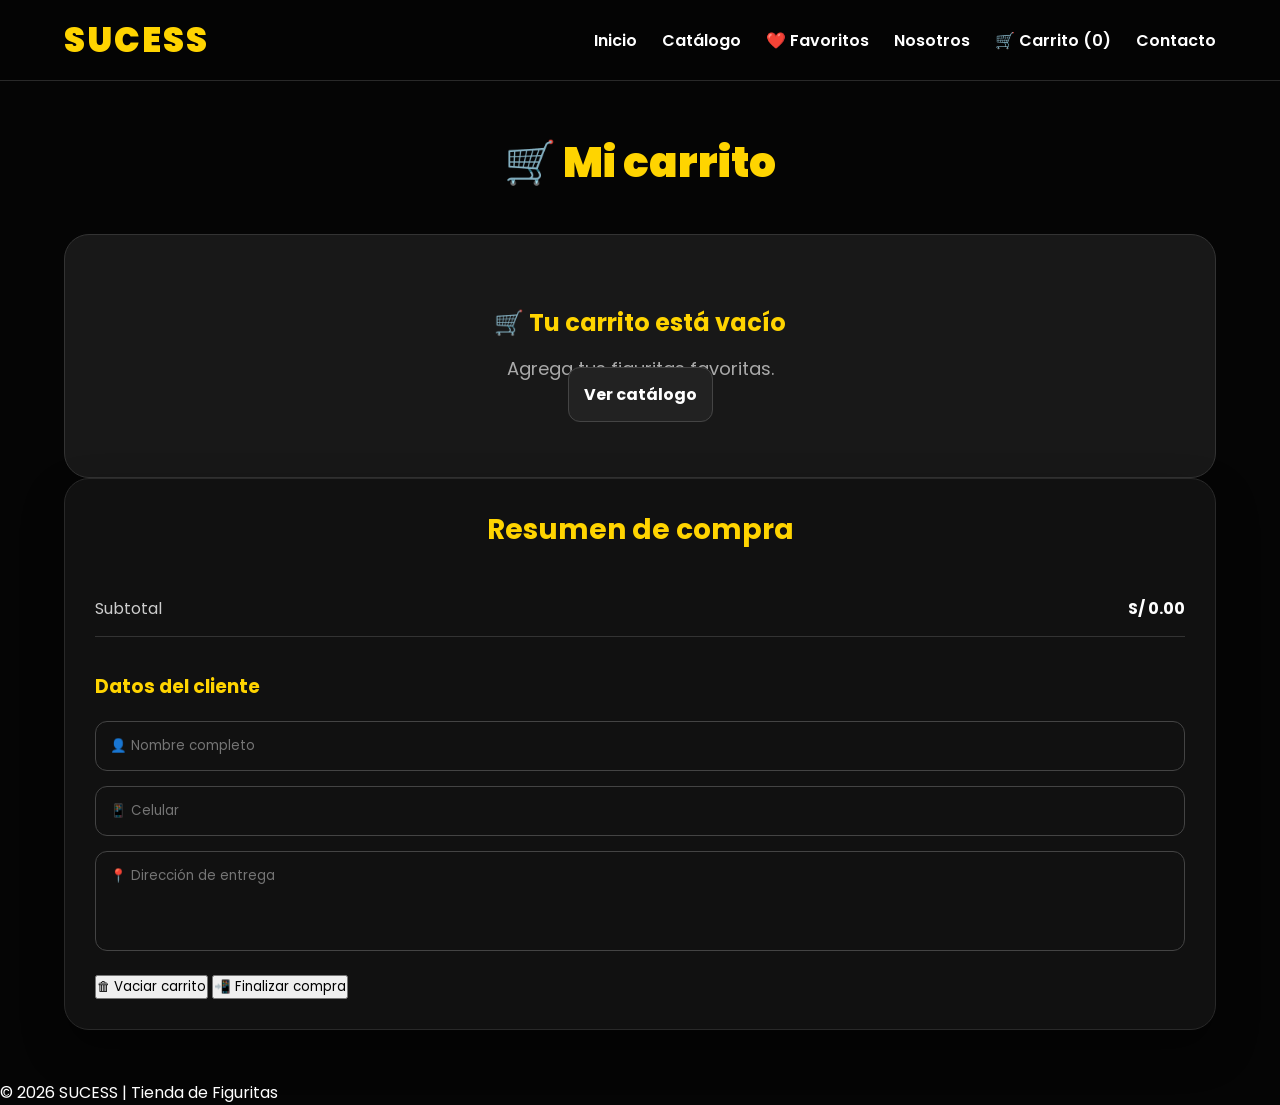
==== carrito.html @ 64296a13 "SUCESS tienda lista para publicar" ====
<!DOCTYPE html>
<html lang="es">

<head>

<meta charset="UTF-8">

<meta name="viewport" content="width=device-width, initial-scale=1.0">

<title>Carrito | SUCESS</title>

<link rel="icon" href="assets/logo.png">

<link rel="stylesheet" href="css/style.css">

<link rel="stylesheet" href="css/carrito.css">

</head>


<body>


<header>

<nav class="container">


<a href="index.html" class="logo">
SUCESS
</a>



<ul class="menu">


<li>
<a href="index.html">
Inicio
</a>
</li>


<li>
<a href="catalogo.html">
Catálogo
</a>
</li>


<li>
<a href="favoritos.html">
❤️ Favoritos
</a>
</li>


<li>
<a href="nosotros.html">
Nosotros
</a>
</li>


<li>
<a href="carrito.html">

🛒 Carrito 
(<span id="contador-carrito">0</span>)

</a>
</li>


<li>
<a href="contactos.html">
Contacto
</a>
</li>


</ul>


</nav>

</header>





<main class="carrito-container">



<h1>
🛒 Mi carrito
</h1>




<div class="carrito-layout">



<section class="lista-carrito">


<div id="lista-carrito">


</div>


</section>






<aside class="resumen-carrito">



<h2>
Resumen de compra
</h2>




<div class="linea-resumen">

<span>
Subtotal
</span>

<strong id="subtotal">
S/ 0.00
</strong>

</div>




<div class="datos-cliente">


<h3>
Datos del cliente
</h3>



<input 
type="text"
id="nombreCliente"
placeholder="👤 Nombre completo">



<input
type="tel"
id="telefonoCliente"
placeholder="📱 Celular">



<textarea
id="direccionCliente"
placeholder="📍 Dirección de entrega">
</textarea>



</div>






<button 
id="vaciar"
class="btn-rojo">

🗑 Vaciar carrito

</button>





<button 
id="whatsapp"
class="btn-verde">

📲 Finalizar compra

</button>





</aside>



</div>




</main>





<footer>

<p>
© 2026 SUCESS | Tienda de Figuritas
</p>

</footer>







<script src="js/carritoVista.js"></script>



</body>

</html>
---- css/style.css ----
/* ==================================
   SUCESS 2.0 - STYLE CSS
   BASE + PORTADA
================================== */


@import url('https://fonts.googleapis.com/css2?family=Poppins:wght@400;600;700;900&display=swap');



:root{

    --amarillo:#ffd400;

    --amarillo-hover:#e6bd00;

    --negro:#050505;

    --card:#111;

    --borde:#292929;

    --texto:#ffffff;

    --gris:#bdbdbd;

}





*{

    margin:0;

    padding:0;

    box-sizing:border-box;

    font-family:'Poppins',sans-serif;

}





body{

    background:var(--negro);

    color:white;

}






a{

    text-decoration:none;

    color:white;

}





.container{

    width:90%;

    max-width:1200px;

    margin:auto;

}






/* ===============================
   HEADER PREMIUM
================================ */


header{

    background:rgba(5,5,5,.95);

    border-bottom:1px solid var(--borde);

    position:sticky;

    top:0;

    z-index:100;

}





nav{

    height:80px;

    display:flex;

    align-items:center;

    justify-content:space-between;

}





.logo{

    color:var(--amarillo);

    font-size:34px;

    font-weight:900;

    letter-spacing:2px;

}





.menu{

    list-style:none;

    display:flex;

    gap:25px;

}





.menu a{

    font-weight:600;

    transition:.3s;

}





.menu a:hover{

    color:var(--amarillo);

}







/* ===============================
   HERO
================================ */


.hero{

    min-height:600px;

    display:flex;

    align-items:center;

    justify-content:center;

    text-align:center;


    background:

    linear-gradient(

    rgba(0,0,0,.55),

    rgba(0,0,0,.90)

    ),

    url("../assets/estadio.jpg");


    background-size:cover;


    background-position:center;

}






.hero-contenido{

    width:90%;

    max-width:850px;

}






.hero h1{

    font-size:60px;

    line-height:1.1;

    font-weight:900;

    color:var(--amarillo);

    text-transform:uppercase;

    letter-spacing:-1px;

    text-shadow:0 5px 20px rgba(0,0,0,.8);

}








.hero p{

    margin:25px auto;

    max-width:650px;

    font-size:21px;

    color:#ddd;

}







/* BOTON */

.btn{

    display:inline-block;

    background:var(--amarillo);

    color:#111;

    padding:16px 45px;

    border-radius:12px;

    font-weight:900;

    transition:.3s;

}





.btn:hover{

    background:var(--amarillo-hover);

    transform:translateY(-4px);

}







/* ===============================
   BIENVENIDA
================================ */


.bienvenida{

    text-align:center;

    padding:70px 0;

}





.bienvenida h2{

    color:var(--amarillo);

    font-size:38px;

    margin-bottom:20px;

}





.bienvenida p{

    color:var(--gris);

    max-width:800px;

    margin:auto;

    font-size:18px;

}







/* DESTACADOS */

.destacados{

    margin-top:45px;

    display:grid;

    grid-template-columns:repeat(3,1fr);

    gap:25px;

}





.destacados div{

    background:var(--card);

    border:1px solid var(--borde);

    border-radius:20px;

    padding:30px;

    transition:.3s;

}





.destacados div:hover{

    border-color:var(--amarillo);

    transform:translateY(-5px);

}





.destacados h3{

    color:var(--amarillo);

    margin-bottom:12px;

}





.destacados p{

    font-size:15px;

}
header{

    backdrop-filter:blur(10px);

}
/* ==================================
   SUCESS 2.0 - CATALOGO
================================== */


/* TITULO CATALOGO */

main.container > h2{

    text-align:center;

    color:var(--amarillo);

    font-size:42px;

    font-weight:900;

    margin:60px 0 35px;

}





/* ===============================
   FILTROS
================================ */


.filtros{

    background:#111;

    border:1px solid #292929;

    border-radius:20px;

    padding:25px;

    display:grid;

    grid-template-columns:2fr repeat(4,1fr);

    gap:15px;

    margin-bottom:45px;

}





.filtros input,

.filtros select{


    background:#050505;

    color:white;

    border:1px solid #333;

    padding:15px;

    border-radius:12px;

    outline:none;

    font-size:15px;

}



.filtros input:focus,

.filtros select:focus{

    border-color:var(--amarillo);

}






/* ===============================
   PRODUCTOS
================================ */


.productos{


    display:grid;

    grid-template-columns:repeat(4,1fr);

    gap:25px;

    margin-bottom:60px;


}







/* TARJETA */

.producto-card{


    background:#111;

    border:1px solid #292929;

    border-radius:22px;

    padding:20px;

    transition:.3s;

    overflow:hidden;


}




.producto-card:hover{


    border-color:var(--amarillo);

    transform:translateY(-6px);


}






/* IMAGEN */

.producto-card img{



    width:100%;
    height:300px;
    object-fit:contain;
    background:#050505;
    border-radius:15px;


}







/* INFORMACION */

.producto-info{


    padding-top:20px;

    text-align:center;


}





.producto-info h3{


    color:white;

    font-size:20px;

    margin-bottom:10px;


}




.producto-info p{


    color:#aaa;

    margin:6px 0;


}





/* PRECIO */


.precio{


    color:var(--amarillo)!important;

    font-size:25px;

    font-weight:900;


}





/* BOTON CARRITO */


.btn-carrito{


    width:100%;

    margin-top:15px;

    padding:14px;

    background:var(--amarillo);

    color:#111;

    border:none;

    border-radius:12px;

    font-weight:900;

    cursor:pointer;

    transition:.3s;


}




.btn-carrito:hover{


    background:var(--amarillo-hover);

    transform:translateY(-3px);


}







/* FAVORITO */


.favorito-btn{


    background:#050505;

    border:1px solid #333;

    border-radius:50%;

    width:40px;

    height:40px;

    cursor:pointer;

    color:white;


}







/* ===============================
   TABLET
================================ */


@media(max-width:1000px){


.productos{

    grid-template-columns:repeat(2,1fr);

}


.filtros{

    grid-template-columns:1fr 1fr;

}


}





/* ===============================
   CELULAR
================================ */


@media(max-width:600px){



main.container > h2{

    font-size:32px;

}



.productos{

    grid-template-columns:1fr;

}



.filtros{

    grid-template-columns:1fr;

}



.producto-card img{

    height:230px;

}



}
---- css/carrito.css ----
/* ==================================
   SUCESS - CARRITO CSS
   PARTE 1/4
================================== */


/* CONTENEDOR PRINCIPAL */

.carrito-container{

    width:90%;

    max-width:1300px;

    margin:50px auto;

}





/* TITULO */

.carrito-container h1{

    text-align:center;

    color:var(--amarillo);

    font-size:42px;

    font-weight:900;

    margin-bottom:40px;

}







/* ESTRUCTURA */

.carrito-contenido{

    display:grid;

    grid-template-columns:2fr 1fr;

    gap:35px;

    align-items:start;

}







/* ===============================
   LISTA PRODUCTOS
================================ */


.lista-carrito{

    display:flex;

    flex-direction:column;

    gap:20px;

}







/* ITEM CARRITO */

.item-carrito{

    background:#111;

    border:1px solid #292929;

    border-radius:20px;

    padding:15px;

    display:flex;

    align-items:center;

    gap:20px;

    min-height:150px;

}

.item-carrito:hover{

    border-color:var(--amarillo);

}




/* IMAGEN */

.item-carrito img{

    width:120px;

    height:120px;

    object-fit:contain;

    background:#050505;

    border-radius:15px;

}






/* INFORMACION */

.info-carrito{

    flex:1;

}
.info-carrito h3{

    color:white;

    font-size:22px;

    margin-bottom:12px;

}



.info-carrito p{

    color:#bbb;

    margin:7px 0;

}







/* PRECIO */

.precio-carrito{

    color:var(--amarillo);

    font-size:24px;

    font-weight:900;

}
/* ==================================
   SUCESS - CARRITO CSS
   PARTE 2/4
================================== */


/* ===============================
   CANTIDAD
================================ */


.cantidad{

    display:flex;

    align-items:center;

    gap:12px;

    margin-top:15px;

}



.cantidad button{

    width:38px;

    height:38px;

    border:none;

    border-radius:10px;

    background:var(--amarillo);

    color:#111;

    font-size:22px;

    font-weight:bold;

    cursor:pointer;

    transition:.3s;

}



.cantidad button:hover{

    background:var(--amarillo-hover);

    transform:scale(1.05);

}





.cantidad span{

    min-width:35px;

    text-align:center;

    color:white;

    font-size:20px;

    font-weight:bold;

}







/* ===============================
   SUBTOTAL
================================ */


.subtotal{

    color:var(--amarillo);

    font-size:24px;

    font-weight:900;

    min-width:100px;

    text-align:right;

}





/* ===============================
   ELIMINAR
================================ */


.eliminar{

    width:45px;

    height:45px;

    border:none;

    border-radius:50%;

    background:#421b1b;

    color:#ff7777;

    font-size:20px;

    cursor:pointer;

    transition:.3s;

}



.eliminar:hover{

    background:#e63946;

    color:white;

    transform:scale(1.1);

}







/* ===============================
   BOTONES GENERALES CARRITO
================================ */


.botones-carrito{

    display:flex;

    gap:15px;

    margin-top:25px;

}





.btn-vaciar{

    flex:1;

    padding:15px;

    background:#e63946;

    color:white;

    border:none;

    border-radius:12px;

    font-weight:bold;

    cursor:pointer;

    transition:.3s;

}



.btn-vaciar:hover{

    background:#ff5555;

}







.btn-seguir{

    flex:1;

    padding:15px;

    background:#222;

    color:white;

    border:1px solid #444;

    border-radius:12px;

    font-weight:bold;

    text-align:center;

    transition:.3s;

}



.btn-seguir:hover{

    border-color:var(--amarillo);

    color:var(--amarillo);

}
/* ==================================
   SUCESS - CARRITO CSS
   PARTE 3/4
================================== */



/* ===============================
   RESUMEN COMPRA
================================ */


.resumen-carrito{

    background:#181818;

    border:1px solid #333;

    border-radius:25px;

    padding:30px;

    position:sticky;

    top:100px;

}



.resumen-carrito h2{

    color:var(--amarillo);

    text-align:center;

    font-size:28px;

    margin-bottom:30px;

}







/* LINEAS RESUMEN */

.linea-resumen{

    display:flex;

    justify-content:space-between;

    align-items:center;

    padding:15px 0;

    border-bottom:1px solid #333;

}



.linea-resumen span{

    color:#ccc;

}



.linea-resumen strong{

    color:white;

}







/* TOTAL */

.total-carrito{

    display:flex;

    justify-content:space-between;

    align-items:center;

    margin-top:25px;

    padding-top:20px;

    border-top:2px solid var(--amarillo);

}



.total-carrito span{

    color:white;

    font-size:22px;

}



.total-carrito strong{

    color:var(--amarillo);

    font-size:32px;

}







/* ===============================
   DATOS CLIENTE
================================ */


.datos-cliente{

    margin-top:35px;

}



.datos-cliente h3{

    color:var(--amarillo);

    margin-bottom:20px;

}



.datos-cliente input,

.datos-cliente textarea{

    width:100%;

    background:#111;

    border:1px solid #444;

    color:white;

    padding:14px;

    border-radius:12px;

    margin-bottom:15px;

    outline:none;

}



.datos-cliente input:focus,

.datos-cliente textarea:focus{

    border-color:var(--amarillo);

}



.datos-cliente textarea{

    height:100px;

    resize:none;

}







/* ===============================
   WHATSAPP
================================ */


.btn-whatsapp{

background:#25d366;

border-radius:15px;

font-size:18px;

box-shadow:0 10px 25px rgba(37,211,102,.2);

}


.btn-whatsapp:hover{

    transform:translateY(-3px);

    background:#20bd5a;

}







/* ===============================
   CARRITO VACIO
================================ */


.carrito-vacio{

    background:#181818;

    border:1px solid #333;

    border-radius:25px;

    padding:70px 30px;

    text-align:center;

}



.carrito-vacio h2{

    color:var(--amarillo);

    margin-bottom:15px;

}



.carrito-vacio p{

    color:#aaa;

    font-size:18px;

}
/* ==================================
   SUCESS - CARRITO CSS
   PARTE 4/4
================================== */


/* ===============================
   ANIMACIONES
================================ */


.item-carrito{

    animation:entradaCarrito .4s ease;

}



@keyframes entradaCarrito{


    from{

        opacity:0;

        transform:translateY(15px);

    }


    to{

        opacity:1;

        transform:translateY(0);

    }


}






/* ===============================
   EFECTOS
================================ */


.resumen-carrito:hover{

    border-color:var(--amarillo);

}



.item-carrito img{

    transition:.3s;

}



.item-carrito:hover img{

    transform:scale(1.05);

}







/* ===============================
   TABLET
================================ */


@media(max-width:1000px){


    .carrito-contenido{

        grid-template-columns:1fr;

    }



    .resumen-carrito{

        position:static;

    }


}







/* ===============================
   CELULAR
================================ */


@media(max-width:700px){



    .carrito-container{

        width:94%;

        margin:30px auto;

    }





    .carrito-container h1{

        font-size:32px;

    }





    .item-carrito{

        flex-direction:column;

        text-align:center;

        padding:25px;

    }





    .item-carrito img{

        width:160px;

        height:160px;

    }





    .info-carrito h3{

        font-size:20px;

    }





    .cantidad{

        justify-content:center;

    }





    .subtotal{

        text-align:center;

        min-width:auto;

        margin-top:15px;

    }





    .eliminar{

        margin-top:10px;

    }





    .botones-carrito{

        flex-direction:column;

    }





    .total-carrito strong{

        font-size:26px;

    }


}







/* ===============================
   CELULAR PEQUEÑO
================================ */


@media(max-width:380px){



    .resumen-carrito{

        padding:20px;

    }





    .resumen-carrito h2{

        font-size:24px;

    }





    .cantidad button{

        width:35px;

        height:35px;

    }



}
.resumen-carrito{

background:#111;

border:1px solid #292929;

box-shadow:0 20px 40px rgba(0,0,0,.4);

}
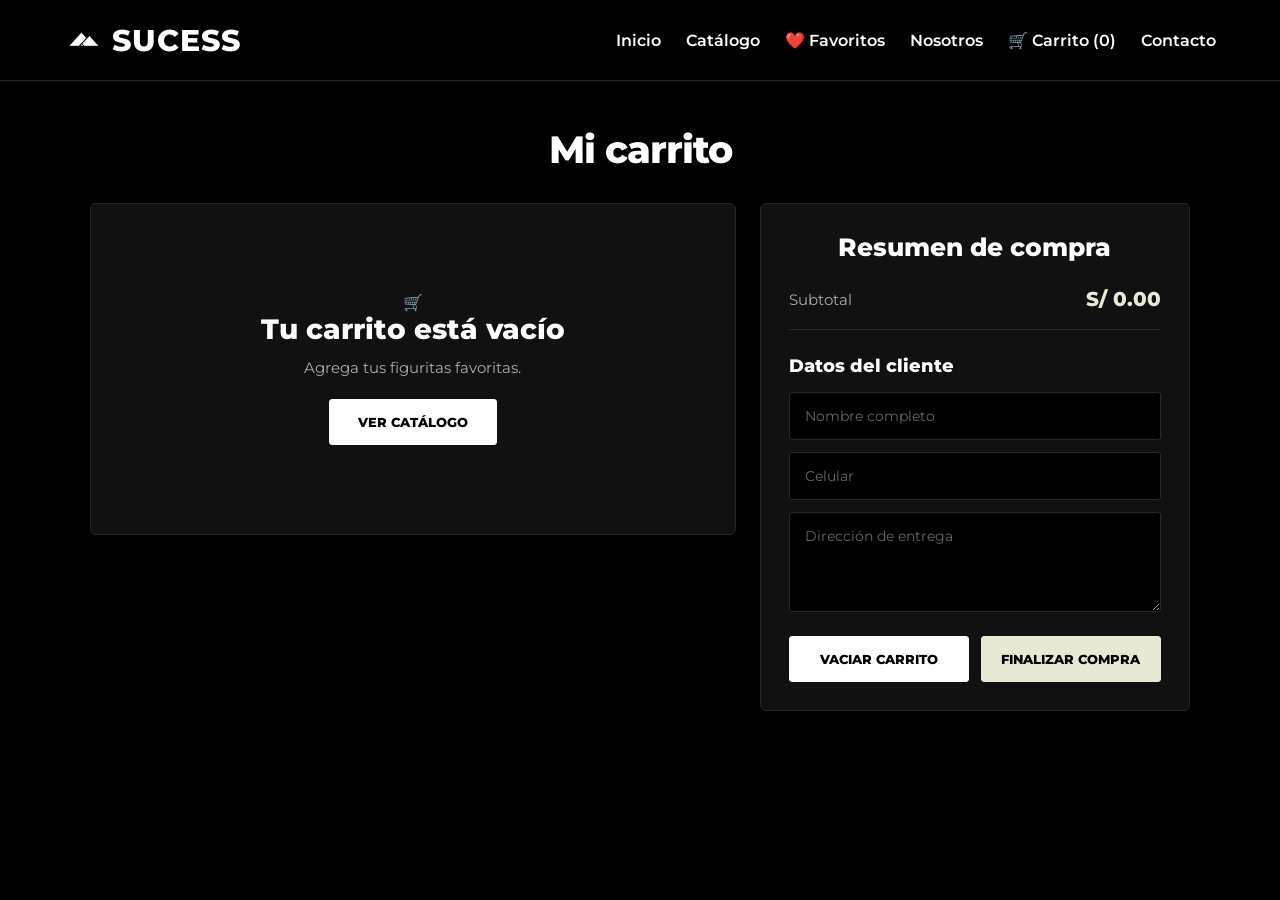
==== commit 901a9c94: "Actualiza diseño de contacto y carrito" ====
--- a/carrito.html
+++ b/carrito.html
@@ -12,132 +12,81 @@
 <link rel="icon" href="assets/logo.png">
 
 <link rel="stylesheet" href="css/style.css">
-
 <link rel="stylesheet" href="css/carrito.css">
 
 </head>
 
-
 <body>
-
 
 <header>
 
 <nav class="container">
 
-
 <a href="index.html" class="logo">
-SUCESS
+    <img src="assets/SUCESS (3).png" alt="">
+    <span>SUCESS</span>
 </a>
-
-
 
 <ul class="menu">
 
+<li>
+<a href="index.html">Inicio</a>
+</li>
 
 <li>
-<a href="index.html">
-Inicio
+<a href="catalogo.html">Catálogo</a>
+</li>
+
+<li>
+<a href="favoritos.html">❤️ Favoritos</a>
+</li>
+
+<li>
+<a href="nosotros.html">Nosotros</a>
+</li>
+
+<li>
+<a href="carrito.html">
+🛒 Carrito (<span id="contador-carrito">0</span>)
 </a>
 </li>
 
-
 <li>
-<a href="catalogo.html">
-Catálogo
-</a>
+<a href="contactos.html">Contacto</a>
 </li>
 
-
-<li>
-<a href="favoritos.html">
-❤️ Favoritos
-</a>
-</li>
-
-
-<li>
-<a href="nosotros.html">
-Nosotros
-</a>
-</li>
-
-
-<li>
-<a href="carrito.html">
-
-🛒 Carrito 
-(<span id="contador-carrito">0</span>)
-
-</a>
-</li>
-
-
-<li>
-<a href="contactos.html">
-Contacto
-</a>
-</li>
-
-
 </ul>
-
 
 </nav>
 
 </header>
 
 
-
-
-
 <main class="carrito-container">
 
-
-
-<h1>
-🛒 Mi carrito
-</h1>
-
-
+<h1>Mi carrito</h1>
 
 
 <div class="carrito-layout">
 
 
-
 <section class="lista-carrito">
-
 
 <div id="lista-carrito">
 
-
 </div>
-
 
 </section>
 
 
-
-
-
-
 <aside class="resumen-carrito">
 
-
-
-<h2>
-Resumen de compra
-</h2>
-
-
+<h2>Resumen de compra</h2>
 
 
 <div class="linea-resumen">
 
-<span>
-Subtotal
-</span>
+<span>Subtotal</span>
 
 <strong id="subtotal">
 S/ 0.00
@@ -146,102 +95,61 @@
 </div>
 
 
+<div class="datos-cliente">
+
+<h3>Datos del cliente</h3>
 
 
-<div class="datos-cliente">
-
-
-<h3>
-Datos del cliente
-</h3>
-
-
-
-<input 
+<input
 type="text"
 id="nombreCliente"
-placeholder="👤 Nombre completo">
-
+placeholder="Nombre completo">
 
 
 <input
 type="tel"
 id="telefonoCliente"
-placeholder="📱 Celular">
-
+placeholder="Celular">
 
 
 <textarea
 id="direccionCliente"
-placeholder="📍 Dirección de entrega">
-</textarea>
-
-
+placeholder="Dirección de entrega"></textarea>
 
 </div>
 
 
+<div class="acciones-carrito">
 
-
-
-
-<button 
+<button
 id="vaciar"
 class="btn-rojo">
-
-🗑 Vaciar carrito
-
+Vaciar carrito
 </button>
 
 
-
-
-
-<button 
+<button
 id="whatsapp"
 class="btn-verde">
-
-📲 Finalizar compra
-
+Finalizar compra
 </button>
 
-
-
+</div>
 
 
 </aside>
 
-
-
 </div>
-
-
-
 
 </main>
 
 
-
-
-
 <footer>
-
-<p>
-© 2026 SUCESS | Tienda de Figuritas
-</p>
-
 </footer>
-
-
-
-
-
 
 
 <script src="js/carritoVista.js"></script>
 
-
-
 </body>
 
 </html>
--- a/css/style.css
+++ b/css/style.css
@@ -4,28 +4,20 @@
 ================================== */
 
 
-@import url('https://fonts.googleapis.com/css2?family=Poppins:wght@400;600;700;900&display=swap');
-
-
-
-:root{
-
-    --amarillo:#ffd400;
-
-    --amarillo-hover:#e6bd00;
-
-    --negro:#050505;
-
-    --card:#111;
-
+@import url('https://fonts.googleapis.com/css2?family=Montserrat:wght@400;500;600;700;800;900&display=swap');
+
+ :root{
+
+    --negro:#0B0B0B;
+    --carbón:#151515;
+    --crema:#E8E8D5;
+    --blanco:#FFFFFF;
+    --card:#151515;
     --borde:#292929;
-
-    --texto:#ffffff;
-
-    --gris:#bdbdbd;
-
-}
-
+    --texto:#FFFFFF;
+    --texto-secundario:rgba(255,255,255,.78);
+
+}
 
 
 
@@ -38,8 +30,7 @@
 
     box-sizing:border-box;
 
-    font-family:'Poppins',sans-serif;
-
+    font-family:'Montserrat',Arial,sans-serif;
 }
 
 
@@ -47,12 +38,37 @@
 
 
 body{
-
-    background:var(--negro);
-
-    color:white;
-
-}
+    background:
+        radial-gradient(
+            circle at center,
+            #151515 0%,
+            #0B0B0B 65%,
+            #050505 100%
+        );
+
+    background-attachment:fixed;
+
+    color:#FFFFFF;
+
+    position:relative;
+}
+
+/* ==================================
+   MARCA DE AGUA SUCESS - TODA LA WEB
+================================== */
+
+body{
+    position:relative;
+    background:#000000;
+    color:#FFFFFF;
+    overflow-x:hidden;
+}
+
+
+
+
+
+
 
 
 
@@ -93,7 +109,7 @@
 
 header{
 
-    background:rgba(5,5,5,.95);
+    background:#000000;
 
     border-bottom:1px solid var(--borde);
 
@@ -120,27 +136,23 @@
     justify-content:space-between;
 
 }
-
-
-
-
-
 .logo{
-
-    color:var(--amarillo);
-
-    font-size:34px;
-
-    font-weight:900;
-
-    letter-spacing:2px;
-
-}
-
-
-
-
-
+    display:flex;
+    align-items:center;
+    gap:10px;
+
+    color:#FFFFFF;
+
+    font-size:30px;
+    font-weight:800;
+    letter-spacing:1px;
+}
+
+.logo img{
+    width:38px;
+    height:30px;
+    object-fit:contain;
+}
 .menu{
 
     list-style:none;
@@ -169,7 +181,7 @@
 
 .menu a:hover{
 
-    color:var(--amarillo);
+    color:var(--crema);
 
 }
 
@@ -183,57 +195,44 @@
    HERO
 ================================ */
 
-
 .hero{
-
-    min-height:600px;
+    width:100%;
+    min-height:500px;
 
     display:flex;
-
     align-items:center;
-
     justify-content:center;
 
     text-align:center;
 
-
     background:
-
-    linear-gradient(
-
-    rgba(0,0,0,.55),
-
-    rgba(0,0,0,.90)
-
-    ),
-
-    url("../assets/estadio.jpg");
-
+        linear-gradient(
+            90deg,
+            rgba(0,0,0,.80) 0%,
+            rgba(0,0,0,.35) 50%,
+            rgba(0,0,0,.80) 100%
+        ),
+        linear-gradient(
+            180deg,
+            rgba(0,0,0,.30) 0%,
+            rgba(0,0,0,.85) 100%
+        ),
+        url("../assets/estadio.jpg");
 
     background-size:cover;
-
-
     background-position:center;
 
-}
-
-
-
-
+    position:relative;
+    overflow:hidden;
+}
 
 
 .hero-contenido{
-
     width:90%;
-
     max-width:850px;
-
-}
-
-
-
-
-
+    margin:auto;
+    text-align:center;
+}
 
 .hero h1{
 
@@ -243,7 +242,7 @@
 
     font-weight:900;
 
-    color:var(--amarillo);
+    color:var(--crema);
 
     text-transform:uppercase;
 
@@ -253,61 +252,61 @@
 
 }
 
-
-
-
-
-
-
-
 .hero p{
-
-    margin:25px auto;
-
-    max-width:650px;
-
-    font-size:21px;
-
-    color:#ddd;
-
-}
-
-
-
-
+    margin:0 auto 30px;
+
+    max-width:700px;
+
+    font-size:18px;
+
+    font-weight:500;
+
+    line-height:1.5;
+
+    letter-spacing:.2px;
+
+    color:#FFFFFF;
+
+    text-shadow:0 2px 12px rgba(0,0,0,.8);
+}
 
 
 
 /* BOTON */
 
 .btn{
-
-    display:inline-block;
-
-    background:var(--amarillo);
-
-    color:#111;
-
-    padding:16px 45px;
-
-    border-radius:12px;
-
-    font-weight:900;
-
-    transition:.3s;
-
-}
-
-
-
-
+    display:inline-flex;
+
+    align-items:center;
+    justify-content:center;
+
+    min-width:180px;
+
+    padding:15px 28px;
+
+    background:#FFFFFF;
+
+    color:#000000;
+
+    border:none;
+
+    border-radius:3px;
+
+    font-size:14px;
+
+    font-weight:800;
+
+    letter-spacing:.3px;
+
+    text-transform:uppercase;
+
+    transition:.25s ease;
+}
 
 .btn:hover{
-
-    background:var(--amarillo-hover);
-
-    transform:translateY(-4px);
-
+    background:var(--crema);
+
+    transform:translateY(-2px);
 }
 
 
@@ -319,116 +318,109 @@
 /* ===============================
    BIENVENIDA
 ================================ */
-
-
 .bienvenida{
-
     text-align:center;
-
-    padding:70px 0;
-
-}
-
-
-
-
+    padding:55px 0 70px;
+}
 
 .bienvenida h2{
-
-    color:var(--amarillo);
-
-    font-size:38px;
-
-    margin-bottom:20px;
-
-}
-
-
-
-
+    color:#FFFFFF;
+
+    font-size:36px;
+
+    font-weight:800;
+
+    letter-spacing:-1px;
+
+    margin-bottom:18px;
+}
 
 .bienvenida p{
-
-    color:var(--gris);
+    color:var(--texto-secundario);
 
     max-width:800px;
 
     margin:auto;
 
-    font-size:18px;
-
-}
-
-
-
-
+    font-size:16px;
+
+    line-height:1.6;
+}
 
 
 
 /* DESTACADOS */
 
 .destacados{
-
-    margin-top:45px;
+    width:100%;
+
+    margin:40px auto 0;
 
     display:grid;
 
     grid-template-columns:repeat(3,1fr);
 
-    gap:25px;
-
-}
-
-
-
-
+    gap:24px;
+}
 
 .destacados div{
-
-    background:var(--card);
-
-    border:1px solid var(--borde);
-
-    border-radius:20px;
-
-    padding:30px;
-
-    transition:.3s;
-
-}
-
-
-
-
-
-.destacados div:hover{
-
-    border-color:var(--amarillo);
-
-    transform:translateY(-5px);
-
-}
-
-
-
-
-
-.destacados h3{
-
-    color:var(--amarillo);
-
-    margin-bottom:12px;
-
-}
-
-
-
-
-
-.destacados p{
-
-    font-size:15px;
-
+    background:#111111;
+
+    border:1px solid #252525;
+
+    border-radius:4px;
+
+    padding:32px 28px;
+
+    transition:.25s ease;
+}
+.destacado img{
+    width:100%;
+
+    height:180px;
+
+    object-fit:contain;
+
+    display:block;
+
+    background:#000000;
+}
+.destacado{
+    background:#111111;
+
+    border:1px solid #252525;
+
+    border-radius:4px;
+
+    overflow:hidden;
+
+    padding:0 0 24px;
+
+    text-align:center;
+
+    transition:.25s ease;
+}
+
+.destacado:hover{
+    border-color:#FFFFFF;
+
+    transform:translateY(-3px);
+}
+
+.destacado h3{
+    margin:20px 15px 8px;
+
+    color:#FFFFFF;
+
+    font-size:17px;
+
+    font-weight:700;
+}
+.destacado p{
+    margin:0 15px;
+    color:rgba(255,255,255,.70);
+    font-size:14px;
+    line-height:1.5;
 }
 header{
 
@@ -443,17 +435,12 @@
 /* TITULO CATALOGO */
 
 main.container > h2{
-
     text-align:center;
-
-    color:var(--amarillo);
-
-    font-size:42px;
-
-    font-weight:900;
-
-    margin:60px 0 35px;
-
+    color:#FFFFFF;
+    font-size:38px;
+    font-weight:800;
+    letter-spacing:-1px;
+    margin:50px 0 30px;
 }
 
 
@@ -463,65 +450,32 @@
 /* ===============================
    FILTROS
 ================================ */
-
-
 .filtros{
-
-    background:#111;
-
+    background:#111111;
+    border:1px solid #252525;
+    border-radius:4px;
+    padding:22px;
+    display:grid;
+    grid-template-columns:2fr repeat(4,1fr);
+    gap:14px;
+    margin-bottom:40px;
+}
+.filtros input,
+.filtros select{
+    background:#000000;
+    color:#FFFFFF;
     border:1px solid #292929;
-
-    border-radius:20px;
-
-    padding:25px;
-
-    display:grid;
-
-    grid-template-columns:2fr repeat(4,1fr);
-
-    gap:15px;
-
-    margin-bottom:45px;
-
-}
-
-
-
-
-
-.filtros input,
-
-.filtros select{
-
-
-    background:#050505;
-
-    color:white;
-
-    border:1px solid #333;
-
-    padding:15px;
-
-    border-radius:12px;
-
+    padding:14px;
+    border-radius:3px;
     outline:none;
-
-    font-size:15px;
-
-}
-
-
+    font-size:14px;
+    font-family:'Montserrat',Arial,sans-serif;
+}
 
 .filtros input:focus,
-
 .filtros select:focus{
-
-    border-color:var(--amarillo);
-
-}
-
-
-
+    border-color:#FFFFFF;
+}
 
 
 
@@ -553,37 +507,18 @@
 /* TARJETA */
 
 .producto-card{
-
-
-    background:#111;
-
-    border:1px solid #292929;
-
-    border-radius:22px;
-
-    padding:20px;
-
-    transition:.3s;
-
+    background:#111111;
+    border:1px solid #252525;
+    border-radius:4px;
+    padding:18px;
+    transition:.25s ease;
     overflow:hidden;
-
-
-}
-
-
-
+}
 
 .producto-card:hover{
-
-
-    border-color:var(--amarillo);
-
-    transform:translateY(-6px);
-
-
-}
-
-
+    border-color:#FFFFFF;
+    transform:translateY(-4px);
+}
 
 
 
@@ -591,19 +526,12 @@
 /* IMAGEN */
 
 .producto-card img{
-
-
-
     width:100%;
     height:300px;
     object-fit:contain;
-    background:#050505;
-    border-radius:15px;
-
-
-}
-
-
+    background:#000000;
+    border-radius:2px;
+}
 
 
 
@@ -621,36 +549,19 @@
 
 }
 
-
-
-
-
 .producto-info h3{
-
-
-    color:white;
-
-    font-size:20px;
-
-    margin-bottom:10px;
-
-
-}
-
-
+    color:#FFFFFF;
+    font-size:18px;
+    font-weight:700;
+    margin-bottom:8px;
+}
 
 
 .producto-info p{
-
-
-    color:#aaa;
-
-    margin:6px 0;
-
-
-}
-
-
+    color:rgba(255,255,255,.70);
+    margin:5px 0;
+    font-size:14px;
+}
 
 
 
@@ -660,7 +571,7 @@
 .precio{
 
 
-    color:var(--amarillo)!important;
+    color:var(--crema)!important;
 
     font-size:25px;
 
@@ -674,82 +585,85 @@
 
 
 /* BOTON CARRITO */
-
-
 .btn-carrito{
-
-
     width:100%;
-
-    margin-top:15px;
-
-    padding:14px;
-
-    background:var(--amarillo);
-
-    color:#111;
+    margin-top:14px;
+    padding:13px;
+
+    background:#FFFFFF;
+    color:#000000;
 
     border:none;
-
-    border-radius:12px;
-
-    font-weight:900;
+    border-radius:3px;
+
+    font-size:13px;
+    font-weight:800;
+    text-transform:uppercase;
 
     cursor:pointer;
 
-    transition:.3s;
-
-
-}
-
-
-
+    transition:.25s ease;
+}
 
 .btn-carrito:hover{
-
-
-    background:var(--amarillo-hover);
-
-    transform:translateY(-3px);
-
-
-}
-
-
-
+    background:#E8E8D5;
+    transform:translateY(-2px);
+}
 
 
 
 
 /* FAVORITO */
-
-
 .favorito-btn{
-
-
-    background:#050505;
-
-    border:1px solid #333;
-
+    background:#000000;
+    border:1px solid #292929;
     border-radius:50%;
 
     width:40px;
-
     height:40px;
 
     cursor:pointer;
-
-    color:white;
-
-
-}
-
-
-
-
-
-
-
+    color:#FFFFFF;
+
+    transition:.25s ease;
+}
+
+.favorito-btn:hover{
+    border-color:#FFFFFF;
+}
+.favoritos-vacio{
+    max-width:520px;
+    margin:50px auto;
+    padding:45px 30px;
+
+    background:#111111;
+    border:1px solid #252525;
+    border-radius:4px;
+
+    text-align:center;
+}
+
+.favoritos-vacio h2{
+    margin-bottom:15px;
+
+    color:#FFFFFF;
+
+    font-size:28px;
+    font-weight:800;
+}
+
+.favoritos-vacio p{
+    color:rgba(255,255,255,.70);
+
+    font-size:15px;
+    line-height:1.6;
+}
+h1{
+    color:#FFFFFF;
+    font-size:38px;
+    font-weight:800;
+    letter-spacing:-1px;
+}
 /* ===============================
    TABLET
 ================================ */
@@ -778,45 +692,174 @@
 
 
 
-/* ===============================
+/* ==============================
    CELULAR
-================================ */
-
-
-@media(max-width:600px){
-
-
-
-main.container > h2{
-
-    font-size:32px;
-
-}
-
-
-
-.productos{
-
-    grid-template-columns:1fr;
-
-}
-
-
-
-.filtros{
-
-    grid-template-columns:1fr;
-
-}
-
-
-
-.producto-card img{
-
-    height:230px;
-
-}
-
-
+   ============================== */
+
+@media screen and (max-width: 600px) {
+
+    .hero-logo{
+        width:300px;
+        max-width:82%;
+        margin-bottom:20px;
+    }
+
+
+    html,
+    body {
+        width: 100%;
+        margin: 0;
+        padding: 0;
+        overflow-x: hidden;
+    }
+
+    /* HEADER */
+    header {
+        width: 100%;
+    }
+
+    nav.container {
+        width: 100%;
+        height: auto;
+        min-height: 100px;
+        padding: 15px 10px;
+        display: flex;
+        flex-direction: column;
+        justify-content: center;
+        align-items: center;
+        gap: 15px;
+    }
+
+.logo {
+    font-size: 26px;
+}
+
+.menu a {
+    font-size: 11px;
+    white-space: nowrap;
+}
+    .menu li {
+        list-style: none;
+    }
+
+    .menu a {
+        font-size: 13px;
+        white-space: nowrap;
+    }
+
+
+    /* HERO */
+    .hero {
+        width: 100%;
+        min-height: 520px;
+        height: 520px;
+        padding: 40px 20px;
+        display: flex;
+        align-items: center;
+        justify-content: center;
+        text-align: center;
+        overflow: hidden;
+    }
+
+    .hero-contenido {
+        width: 100%;
+        max-width: 360px;
+        margin: 0 auto;
+        text-align: center;
+    }
+
+    .hero h1 {
+        width: 100%;
+        font-size: 38px;
+        line-height: 1.08;
+        margin: 0 0 20px;
+        letter-spacing: -1px;
+    }
+
+    .hero p {
+        width: 100%;
+        font-size: 16px;
+        line-height: 1.45;
+        margin: 20px auto;
+    }
+
+    .hero .btn {
+        display: inline-block;
+        padding: 14px 32px;
+        font-size: 15px;
+    }
+
+
+    /* BIENVENIDA */
+    .bienvenida {
+        width: 100%;
+        padding: 55px 20px;
+        text-align: center;
+    }
+
+    .bienvenida h2 {
+        font-size: 32px;
+        line-height: 1.15;
+        margin-bottom: 20px;
+    }
+
+    .bienvenida p {
+        width: 100%;
+        max-width: 100%;
+        font-size: 16px;
+        line-height: 1.5;
+    }
+
+
+    /* TARJETAS */
+    .destacados {
+        width: 100%;
+        display: grid;
+        grid-template-columns: 1fr;
+        gap: 16px;
+        margin-top: 30px;
+    }
+
+    .destacados div {
+        width: 100%;
+        min-width: 0;
+        padding: 25px 20px;
+    }
+
+
+    /* CATÁLOGO */
+    main.container > h2 {
+        font-size: 32px;
+        line-height: 1.15;
+        margin: 40px 0 25px;
+    }
+
+    .productos {
+        grid-template-columns: 1fr;
+    }
+
+    .filtros {
+        grid-template-columns: 1fr;
+    }
+
+    .producto-card {
+        min-width: 0;
+    }
+
+    .producto-card img {
+        height: 230px;
+    }
+
+
+    /* FOOTER */
+    footer {
+        width: 100%;
+        padding: 25px 20px;
+        text-align: center;
+    }
+
+    footer p {
+        font-size: 14px;
+    }
 
 }
--- a/css/carrito.css
+++ b/css/carrito.css
@@ -1,975 +1,414 @@
-/* ==================================
-   SUCESS - CARRITO CSS
-   PARTE 1/4
-================================== */
-
-
-/* CONTENEDOR PRINCIPAL */
+/* =====================================================
+   SUCESS - CARRITO
+===================================================== */
+
+
+/* =====================================================
+   CONTENEDOR
+===================================================== */
 
 .carrito-container{
-
     width:90%;
-
-    max-width:1300px;
-
-    margin:50px auto;
-
-}
-
-
-
-
-
-/* TITULO */
-
-.carrito-container h1{
+    max-width:1100px;
+
+    margin:0 auto;
+
+    padding:45px 0 70px;
+}
+
+
+/* =====================================================
+   TÍTULO
+===================================================== */
+
+.carrito-container > h1{
+    margin:0 0 30px;
 
     text-align:center;
 
-    color:var(--amarillo);
-
-    font-size:42px;
-
-    font-weight:900;
-
-    margin-bottom:40px;
-
-}
-
-
-
-
-
-
-
-/* ESTRUCTURA */
-
-.carrito-contenido{
-
+    color:#FFFFFF;
+
+    font-size:38px;
+    font-weight:800;
+
+    letter-spacing:-1px;
+}
+
+
+/* =====================================================
+   DISTRIBUCIÓN
+===================================================== */
+
+.carrito-layout{
     display:grid;
 
-    grid-template-columns:2fr 1fr;
-
-    gap:35px;
+    grid-template-columns:1.5fr 1fr;
+
+    gap:24px;
 
     align-items:start;
-
-}
-
-
-
-
-
-
-
-/* ===============================
-   LISTA PRODUCTOS
-================================ */
-
+}
+
+
+/* =====================================================
+   LISTA
+===================================================== */
 
 .lista-carrito{
-
+    min-width:0;
+
+    background:#111111;
+
+    border:1px solid #252525;
+
+    border-radius:6px;
+
+    padding:25px;
+}
+
+
+/* =====================================================
+   RESUMEN
+===================================================== */
+
+.resumen-carrito{
+    background:#111111;
+
+    border:1px solid #252525;
+
+    border-radius:6px;
+
+    padding:28px;
+}
+
+
+/* =====================================================
+   TÍTULO RESUMEN
+===================================================== */
+
+.resumen-carrito h2{
+    margin:0 0 25px;
+
+    color:#FFFFFF;
+
+    font-size:25px;
+    font-weight:800;
+
+    text-align:center;
+}
+
+
+/* =====================================================
+   LÍNEA SUBTOTAL
+===================================================== */
+
+.linea-resumen{
     display:flex;
 
+    align-items:center;
+
+    justify-content:space-between;
+
+    padding:0 0 18px;
+
+    margin-bottom:25px;
+
+    border-bottom:1px solid #292929;
+}
+
+.linea-resumen span{
+    color:rgba(255,255,255,.65);
+
+    font-size:15px;
+}
+
+.linea-resumen strong{
+    color:#E8E8D5;
+
+    font-size:20px;
+    font-weight:800;
+}
+
+
+/* =====================================================
+   DATOS DEL CLIENTE
+===================================================== */
+
+.datos-cliente h3{
+    margin:0 0 15px;
+
+    color:#FFFFFF;
+
+    font-size:18px;
+    font-weight:800;
+}
+
+
+/* =====================================================
+   INPUTS
+===================================================== */
+
+.datos-cliente input,
+.datos-cliente textarea{
+
+    width:100%;
+
+    padding:14px 15px;
+
+    margin-bottom:12px;
+
+    background:#000000;
+
+    color:#FFFFFF;
+
+    border:1px solid #292929;
+
+    border-radius:3px;
+
+    outline:none;
+
+    font-family:inherit;
+
+    font-size:14px;
+
+    transition:border-color .2s ease;
+}
+
+
+.datos-cliente input::placeholder,
+.datos-cliente textarea::placeholder{
+    color:rgba(255,255,255,.40);
+}
+
+
+.datos-cliente input:focus,
+.datos-cliente textarea:focus{
+    border-color:#E8E8D5;
+}
+
+
+.datos-cliente textarea{
+    min-height:100px;
+
+    resize:vertical;
+}
+
+
+/* =====================================================
+   BOTONES
+===================================================== */
+
+.acciones-carrito{
+    display:grid;
+
+    grid-template-columns:1fr 1fr;
+
+    gap:12px;
+
+    margin-top:8px;
+}
+
+
+.acciones-carrito button{
+
+    width:100%;
+
+    padding:14px 12px;
+
+    border-radius:3px;
+
+    font-family:inherit;
+
+    font-size:13px;
+
+    font-weight:800;
+
+    text-transform:uppercase;
+
+    cursor:pointer;
+
+    transition:
+        transform .2s ease,
+        background .2s ease;
+}
+
+
+/* =====================================================
+   VACIAR
+===================================================== */
+
+.btn-rojo{
+    background:#FFFFFF;
+
+    color:#000000;
+
+    border:1px solid #FFFFFF;
+}
+
+
+.btn-rojo:hover{
+    background:#E8E8D5;
+
+    border-color:#E8E8D5;
+
+    transform:translateY(-2px);
+}
+
+
+/* =====================================================
+   WHATSAPP
+===================================================== */
+
+.btn-verde{
+    background:#E8E8D5;
+
+    color:#000000;
+
+    border:1px solid #E8E8D5;
+}
+
+
+.btn-verde:hover{
+    background:#FFFFFF;
+
+    border-color:#FFFFFF;
+
+    transform:translateY(-2px);
+}
+
+
+/* =====================================================
+   CARRITO VACÍO
+===================================================== */
+
+.carrito-vacio{
+    min-height:280px;
+
+    display:flex;
+
     flex-direction:column;
 
-    gap:20px;
-
-}
-
-
-
-
-
-
-
-/* ITEM CARRITO */
-
-.item-carrito{
-
-    background:#111;
-
-    border:1px solid #292929;
-
-    border-radius:20px;
-
-    padding:15px;
-
-    display:flex;
-
     align-items:center;
 
-    gap:20px;
-
-    min-height:150px;
-
-}
-
-.item-carrito:hover{
-
-    border-color:var(--amarillo);
-
-}
-
-
-
-
-/* IMAGEN */
-
-.item-carrito img{
-
-    width:120px;
-
-    height:120px;
-
-    object-fit:contain;
-
-    background:#050505;
-
-    border-radius:15px;
-
-}
-
-
-
-
-
-
-/* INFORMACION */
-
-.info-carrito{
-
-    flex:1;
-
-}
-.info-carrito h3{
-
-    color:white;
-
-    font-size:22px;
-
-    margin-bottom:12px;
-
-}
-
-
-
-.info-carrito p{
-
-    color:#bbb;
-
-    margin:7px 0;
-
-}
-
-
-
-
-
-
-
-/* PRECIO */
-
-.precio-carrito{
-
-    color:var(--amarillo);
-
-    font-size:24px;
-
-    font-weight:900;
-
-}
-/* ==================================
-   SUCESS - CARRITO CSS
-   PARTE 2/4
-================================== */
-
-
-/* ===============================
-   CANTIDAD
-================================ */
-
-
-.cantidad{
-
-    display:flex;
+    justify-content:center;
+
+    text-align:center;
+
+    padding:30px;
+}
+
+
+.carrito-vacio h2{
+    margin:0 0 12px;
+
+    color:#FFFFFF;
+
+    font-size:28px;
+
+    font-weight:800;
+}
+
+
+.carrito-vacio p{
+    margin:0 0 22px;
+
+    color:rgba(255,255,255,.65);
+
+    font-size:15px;
+}
+
+
+/* =====================================================
+   BOTÓN VER CATÁLOGO
+===================================================== */
+
+.carrito-vacio a{
+    display:inline-flex;
 
     align-items:center;
 
-    gap:12px;
-
-    margin-top:15px;
-
-}
-
-
-
-.cantidad button{
-
-    width:38px;
-
-    height:38px;
-
-    border:none;
-
-    border-radius:10px;
-
-    background:var(--amarillo);
-
-    color:#111;
-
-    font-size:22px;
-
-    font-weight:bold;
-
-    cursor:pointer;
-
-    transition:.3s;
-
-}
-
-
-
-.cantidad button:hover{
-
-    background:var(--amarillo-hover);
-
-    transform:scale(1.05);
-
-}
-
-
-
-
-
-.cantidad span{
-
-    min-width:35px;
-
-    text-align:center;
-
-    color:white;
-
-    font-size:20px;
-
-    font-weight:bold;
-
-}
-
-
-
-
-
-
-
-/* ===============================
-   SUBTOTAL
-================================ */
-
-
-.subtotal{
-
-    color:var(--amarillo);
-
-    font-size:24px;
-
-    font-weight:900;
-
-    min-width:100px;
-
-    text-align:right;
-
-}
-
-
-
-
-
-/* ===============================
-   ELIMINAR
-================================ */
-
-
-.eliminar{
-
-    width:45px;
-
-    height:45px;
-
-    border:none;
-
-    border-radius:50%;
-
-    background:#421b1b;
-
-    color:#ff7777;
-
-    font-size:20px;
-
-    cursor:pointer;
-
-    transition:.3s;
-
-}
-
-
-
-.eliminar:hover{
-
-    background:#e63946;
-
-    color:white;
-
-    transform:scale(1.1);
-
-}
-
-
-
-
-
-
-
-/* ===============================
-   BOTONES GENERALES CARRITO
-================================ */
-
-
-.botones-carrito{
-
-    display:flex;
-
-    gap:15px;
-
-    margin-top:25px;
-
-}
-
-
-
-
-
-.btn-vaciar{
-
-    flex:1;
-
-    padding:15px;
-
-    background:#e63946;
-
-    color:white;
-
-    border:none;
-
-    border-radius:12px;
-
-    font-weight:bold;
-
-    cursor:pointer;
-
-    transition:.3s;
-
-}
-
-
-
-.btn-vaciar:hover{
-
-    background:#ff5555;
-
-}
-
-
-
-
-
-
-
-.btn-seguir{
-
-    flex:1;
-
-    padding:15px;
-
-    background:#222;
-
-    color:white;
-
-    border:1px solid #444;
-
-    border-radius:12px;
-
-    font-weight:bold;
-
-    text-align:center;
-
-    transition:.3s;
-
-}
-
-
-
-.btn-seguir:hover{
-
-    border-color:var(--amarillo);
-
-    color:var(--amarillo);
-
-}
-/* ==================================
-   SUCESS - CARRITO CSS
-   PARTE 3/4
-================================== */
-
-
-
-/* ===============================
-   RESUMEN COMPRA
-================================ */
-
-
-.resumen-carrito{
-
-    background:#181818;
-
-    border:1px solid #333;
-
-    border-radius:25px;
-
-    padding:30px;
-
-    position:sticky;
-
-    top:100px;
-
-}
-
-
-
-.resumen-carrito h2{
-
-    color:var(--amarillo);
-
-    text-align:center;
-
-    font-size:28px;
-
-    margin-bottom:30px;
-
-}
-
-
-
-
-
-
-
-/* LINEAS RESUMEN */
-
-.linea-resumen{
-
-    display:flex;
-
-    justify-content:space-between;
-
-    align-items:center;
-
-    padding:15px 0;
-
-    border-bottom:1px solid #333;
-
-}
-
-
-
-.linea-resumen span{
-
-    color:#ccc;
-
-}
-
-
-
-.linea-resumen strong{
-
-    color:white;
-
-}
-
-
-
-
-
-
-
-/* TOTAL */
-
-.total-carrito{
-
-    display:flex;
-
-    justify-content:space-between;
-
-    align-items:center;
-
-    margin-top:25px;
-
-    padding-top:20px;
-
-    border-top:2px solid var(--amarillo);
-
-}
-
-
-
-.total-carrito span{
-
-    color:white;
-
-    font-size:22px;
-
-}
-
-
-
-.total-carrito strong{
-
-    color:var(--amarillo);
-
-    font-size:32px;
-
-}
-
-
-
-
-
-
-
-/* ===============================
-   DATOS CLIENTE
-================================ */
-
-
-.datos-cliente{
-
-    margin-top:35px;
-
-}
-
-
-
-.datos-cliente h3{
-
-    color:var(--amarillo);
-
-    margin-bottom:20px;
-
-}
-
-
-
-.datos-cliente input,
-
-.datos-cliente textarea{
-
-    width:100%;
-
-    background:#111;
-
-    border:1px solid #444;
-
-    color:white;
-
-    padding:14px;
-
-    border-radius:12px;
-
-    margin-bottom:15px;
-
-    outline:none;
-
-}
-
-
-
-.datos-cliente input:focus,
-
-.datos-cliente textarea:focus{
-
-    border-color:var(--amarillo);
-
-}
-
-
-
-.datos-cliente textarea{
-
-    height:100px;
-
-    resize:none;
-
-}
-
-
-
-
-
-
-
-/* ===============================
-   WHATSAPP
-================================ */
-
-
-.btn-whatsapp{
-
-background:#25d366;
-
-border-radius:15px;
-
-font-size:18px;
-
-box-shadow:0 10px 25px rgba(37,211,102,.2);
-
-}
-
-
-.btn-whatsapp:hover{
-
-    transform:translateY(-3px);
-
-    background:#20bd5a;
-
-}
-
-
-
-
-
-
-
-/* ===============================
-   CARRITO VACIO
-================================ */
-
-
-.carrito-vacio{
-
-    background:#181818;
-
-    border:1px solid #333;
-
-    border-radius:25px;
-
-    padding:70px 30px;
-
-    text-align:center;
-
-}
-
-
-
-.carrito-vacio h2{
-
-    color:var(--amarillo);
-
-    margin-bottom:15px;
-
-}
-
-
-
-.carrito-vacio p{
-
-    color:#aaa;
-
-    font-size:18px;
-
-}
-/* ==================================
-   SUCESS - CARRITO CSS
-   PARTE 4/4
-================================== */
-
-
-/* ===============================
-   ANIMACIONES
-================================ */
-
-
-.item-carrito{
-
-    animation:entradaCarrito .4s ease;
-
-}
-
-
-
-@keyframes entradaCarrito{
-
-
-    from{
-
-        opacity:0;
-
-        transform:translateY(15px);
-
-    }
-
-
-    to{
-
-        opacity:1;
-
-        transform:translateY(0);
-
-    }
-
-
-}
-
-
-
-
-
-
-/* ===============================
-   EFECTOS
-================================ */
-
-
-.resumen-carrito:hover{
-
-    border-color:var(--amarillo);
-
-}
-
-
-
-.item-carrito img{
-
-    transition:.3s;
-
-}
-
-
-
-.item-carrito:hover img{
-
-    transform:scale(1.05);
-
-}
-
-
-
-
-
-
-
-/* ===============================
+    justify-content:center;
+
+    padding:14px 28px;
+
+    background:#FFFFFF;
+
+    color:#000000;
+
+    border:1px solid #FFFFFF;
+
+    border-radius:3px;
+
+    font-size:13px;
+
+    font-weight:800;
+
+    text-transform:uppercase;
+
+    transition:.2s ease;
+}
+
+
+.carrito-vacio a:hover{
+    background:#E8E8D5;
+
+    border-color:#E8E8D5;
+
+    transform:translateY(-2px);
+}
+
+
+/* =====================================================
+   FOOTER
+===================================================== */
+
+footer{
+    display:none;
+}
+
+
+/* =====================================================
    TABLET
-================================ */
-
-
-@media(max-width:1000px){
-
-
-    .carrito-contenido{
-
+===================================================== */
+
+@media (max-width:900px){
+
+    .carrito-container{
+        width:92%;
+    }
+
+    .carrito-layout{
         grid-template-columns:1fr;
-
-    }
-
-
-
+    }
+
+}
+
+
+/* =====================================================
+   CELULAR
+===================================================== */
+
+@media (max-width:600px){
+
+    .carrito-container{
+        width:92%;
+
+        padding-top:30px;
+    }
+
+    .carrito-container > h1{
+        font-size:30px;
+
+        margin-bottom:22px;
+    }
+
+    .lista-carrito,
     .resumen-carrito{
-
-        position:static;
-
-    }
-
-
-}
-
-
-
-
-
-
-
-/* ===============================
-   CELULAR
-================================ */
-
-
-@media(max-width:700px){
-
-
-
-    .carrito-container{
-
-        width:94%;
-
-        margin:30px auto;
-
-    }
-
-
-
-
-
-    .carrito-container h1{
-
-        font-size:32px;
-
-    }
-
-
-
-
-
-    .item-carrito{
-
-        flex-direction:column;
-
-        text-align:center;
-
-        padding:25px;
-
-    }
-
-
-
-
-
-    .item-carrito img{
-
-        width:160px;
-
-        height:160px;
-
-    }
-
-
-
-
-
-    .info-carrito h3{
-
-        font-size:20px;
-
-    }
-
-
-
-
-
-    .cantidad{
-
-        justify-content:center;
-
-    }
-
-
-
-
-
-    .subtotal{
-
-        text-align:center;
-
-        min-width:auto;
-
-        margin-top:15px;
-
-    }
-
-
-
-
-
-    .eliminar{
-
-        margin-top:10px;
-
-    }
-
-
-
-
-
-    .botones-carrito{
-
-        flex-direction:column;
-
-    }
-
-
-
-
-
-    .total-carrito strong{
-
-        font-size:26px;
-
-    }
-
-
-}
-
-
-
-
-
-
-
-/* ===============================
-   CELULAR PEQUEÑO
-================================ */
-
-
-@media(max-width:380px){
-
-
-
-    .resumen-carrito{
-
         padding:20px;
-
-    }
-
-
-
-
-
-    .resumen-carrito h2{
-
-        font-size:24px;
-
-    }
-
-
-
-
-
-    .cantidad button{
-
-        width:35px;
-
-        height:35px;
-
-    }
-
-
-
-}
-.resumen-carrito{
-
-background:#111;
-
-border:1px solid #292929;
-
-box-shadow:0 20px 40px rgba(0,0,0,.4);
+    }
+
+    .acciones-carrito{
+        grid-template-columns:1fr;
+    }
 
 }
